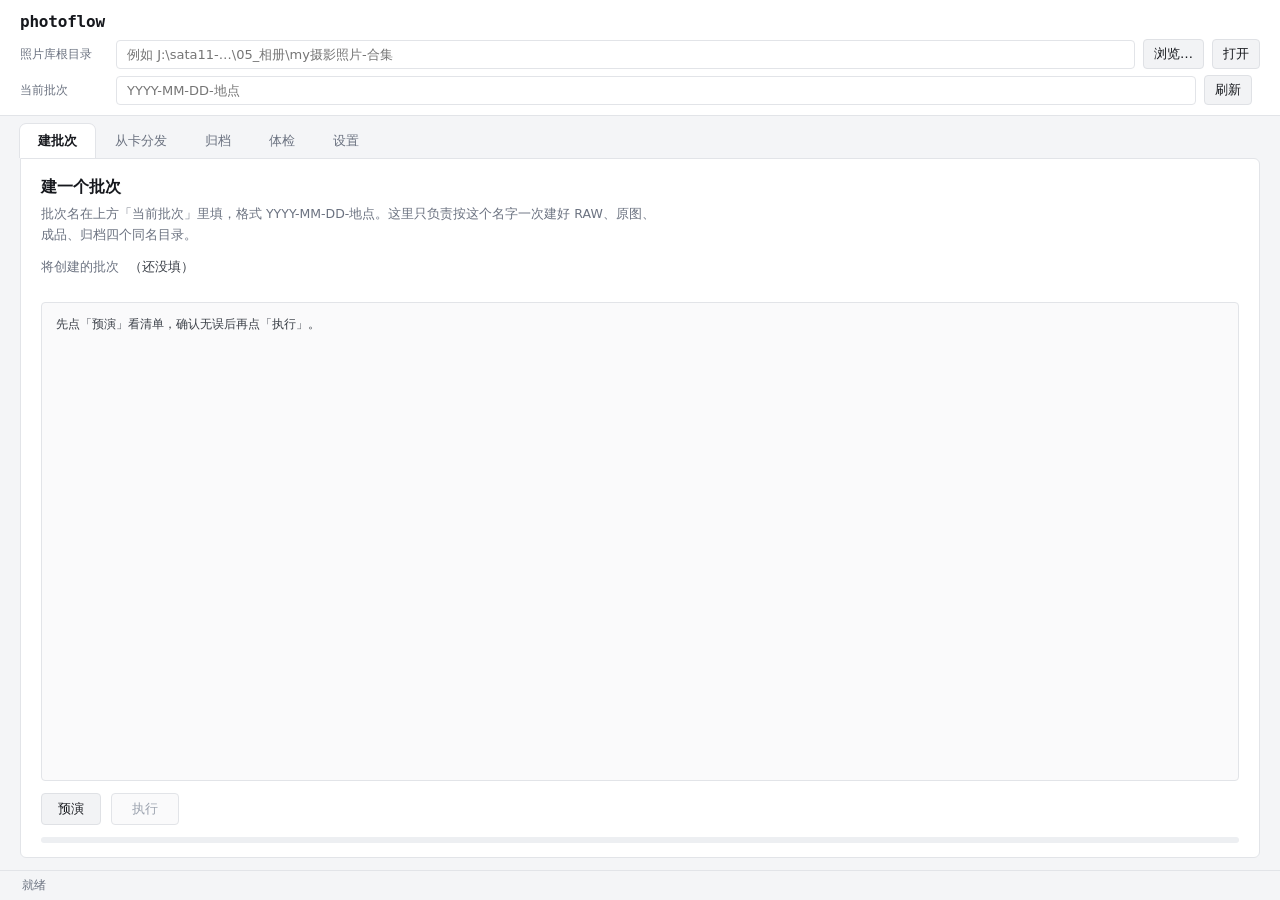
==== gui/ui/index.html @ 1bfbdf98 "1.del python version; 2.add video manager;" ====
<!DOCTYPE html>
<html lang="zh-CN">
<head>
<meta charset="utf-8">
<meta name="viewport" content="width=device-width, initial-scale=1">
<title>photoflow · 照片库工作流</title>
<link rel="stylesheet" href="style.css">
</head>
<body>

<header class="head">
  <div class="head-top">
    <span class="wordmark">photoflow</span>
    <span id="root-hint" class="hint"></span>
  </div>
  <div class="field">
    <label for="root">照片库根目录</label>
    <input id="root" type="text" spellcheck="false" placeholder="例如 J:\sata11-…\05_相册\my摄影照片-合集">
    <button id="pick-root" class="small">浏览…</button>
    <button id="open-root" class="small">打开</button>
  </div>
  <div class="field">
    <label for="batch">当前批次</label>
    <input id="batch" type="text" spellcheck="false" list="batch-list" placeholder="YYYY-MM-DD-地点">
    <datalist id="batch-list"></datalist>
    <button id="refresh-batches" class="small">刷新</button>
  </div>
</header>

<nav class="tabs" id="tabs">
  <button class="tab active" data-tab="new">建批次</button>
  <button class="tab" data-tab="ingest">从卡分发</button>
  <button class="tab" data-tab="archive">归档</button>
  <button class="tab" data-tab="doctor">体检</button>
  <button class="tab" data-tab="settings">设置</button>
</nav>

<main>
  <!-- 建批次 -->
  <section class="panel active" id="panel-new">
    <h2>建一个批次</h2>
    <p class="desc">批次名在上方「当前批次」里填，格式 YYYY-MM-DD-地点。这里只负责按这个名字一次建好
      RAW、原图、成品、归档四个同名目录。</p>
    <div class="readout"><span class="key">将创建的批次</span><span id="new-batch" class="val">（还没填）</span></div>
    <pre class="console" id="out-new">先点「预演」看清单，确认无误后再点「执行」。</pre>
    <div class="actions">
      <button class="secondary" data-preview="new">预演</button>
      <button class="primary" data-apply="new" disabled>执行</button>
    </div>
    <div class="bar"><div class="fill" id="bar-new"></div></div>
  </section>

  <!-- 从卡分发 -->
  <section class="panel" id="panel-ingest">
    <h2>从卡里分发</h2>
    <p class="desc">相机 RAW 进 RAW 目录，JPG / HEIC / PNG / TIFF 进原图目录，视频进视频目录，其余文件跳过。
      同名文件先比大小、再比 SHA-256，内容相同才算重复。</p>
    <div class="field">
      <label for="src">源目录</label>
      <input id="src" type="text" spellcheck="false" placeholder="相机存储卡或已拷到本机的目录，例如 F:\DCIM">
      <button id="pick-src" class="small">浏览…</button>
    </div>
    <div class="checks">
      <label class="check"><input type="checkbox" id="dedupe"> 卡内同名不同内容时自动加 _2/_3</label>
      <label class="check"><input type="checkbox" id="verify"> 复制后逐个比 SHA-256（会明显变慢）</label>
    </div>
    <pre class="console" id="out-ingest">先点「预演」看清单，确认无误后再点「执行」。</pre>
    <div class="actions">
      <button class="secondary" data-preview="ingest">预演</button>
      <button class="primary" data-apply="ingest" disabled>执行</button>
    </div>
    <div class="bar"><div class="fill" id="bar-ingest"></div></div>
  </section>

  <!-- 归档 -->
  <section class="panel" id="panel-archive">
    <h2>归档原图</h2>
    <p class="desc">扫描成品目录里的 -ed 文件，剥掉后缀去原图目录找同名原图，移进归档目录。
      移完之后这张照片在相册里只剩成品一份。没修的原图不动。</p>
    <div class="readout"><span class="key">归档批次</span><span id="arc-batch" class="val">（还没填）</span></div>
    <pre class="console" id="out-archive">先点「预演」看清单，确认无误后再点「执行」。</pre>
    <div class="actions">
      <button class="secondary" data-preview="archive">预演</button>
      <button class="primary" data-apply="archive" disabled>执行</button>
    </div>
    <div class="bar"><div class="fill" id="bar-archive"></div></div>
  </section>

  <!-- 体检 -->
  <section class="panel" id="panel-doctor">
    <h2>全库体检</h2>
    <p class="desc">只读，不改任何文件。检查批次命名、各目录是否对齐、成品目录里散落的文件、
      原图目录里的空目录，以及最关键的「已修但原图还没归档」。</p>
    <pre class="console" id="out-doctor">点「运行」开始体检。</pre>
    <div class="actions">
      <button class="primary" data-preview="doctor">运行</button>
    </div>
    <div class="bar"><div class="fill" id="bar-doctor"></div></div>
  </section>

  <!-- 设置 -->
  <section class="panel" id="panel-settings">
    <h2>目录设置</h2>
    <p class="desc">这里改的是脚本去认哪几个文件夹，不会重命名或移动已有的文件夹。
      改完必须保证照片库里确实叫这些名字，否则所有命令都会找不到目录。</p>
    <div class="settings-grid">
      <label for="dir-raw">RAW 目录</label><input id="dir-raw" class="mono" spellcheck="false">
      <label for="dir-jpg">原图目录</label><input id="dir-jpg" class="mono" spellcheck="false">
      <label for="dir-ed">成品目录</label><input id="dir-ed" class="mono" spellcheck="false">
      <label for="dir-arc">归档目录</label><input id="dir-arc" class="mono" spellcheck="false">
      <label for="dir-vid">视频目录</label><input id="dir-vid" class="mono" spellcheck="false">
    </div>
    <p class="hint-line" id="settings-hint"></p>
    <div class="actions split">
      <div>
        <button class="secondary" id="reset-dirs">恢复默认</button>
        <button class="secondary" id="open-config">打开配置目录</button>
      </div>
      <button class="primary" id="save-settings">保存</button>
    </div>
    <p class="tagline" id="config-path"></p>
  </section>
</main>

<footer class="status">
  <span id="status">就绪</span>
</footer>

<script src="app.js"></script>
</body>
</html>
---- gui/ui/style.css ----
/* photoflow 桌面版样式。
   配色沿用命令行/原桌面版的纸白+墨色，只有主操作是深色块——
   剩下的按钮一律浅灰，层级一眼能分清。 */

:root {
  --ink: #16181d;
  --ink-soft: #3a3f47;
  --muted: #6b7280;
  --faint: #9ca3af;
  --line: #e2e4e8;
  --canvas: #f4f5f7;
  --surface: #ffffff;
  --console: #fafafb;
  --chip: #f2f3f5;
  --chip-hover: #e6e9ed;
  --chip-press: #d8dbe0;
  --ok: #1f7a4d;
  --warn: #a15c00;
  --err: #a3242b;

  --ui: "Microsoft YaHei UI", "Microsoft YaHei", "PingFang SC",
        "Noto Sans CJK SC", "Source Han Sans SC", system-ui, sans-serif;
  --mono: Consolas, "Cascadia Mono", "SF Mono", "DejaVu Sans Mono", monospace;
}

* { box-sizing: border-box; }

html, body {
  height: 100%;
  margin: 0;
}

body {
  display: flex;
  flex-direction: column;
  background: var(--canvas);
  color: var(--ink);
  font-family: var(--ui);
  font-size: 14px;
  -webkit-font-smoothing: antialiased;
  user-select: none;
}

/* ---------------------------------------------------------------- 顶部 */

.head {
  background: var(--surface);
  border-bottom: 1px solid var(--line);
  padding: 12px 20px 10px;
}

.head-top {
  display: flex;
  align-items: baseline;
  gap: 12px;
  margin-bottom: 8px;
}

.wordmark {
  font-family: var(--mono);
  font-size: 16px;
  font-weight: 600;
  letter-spacing: -0.2px;
}

.hint {
  font-size: 12px;
  color: var(--muted);
}

.hint.ok { color: var(--ok); }
.hint.err { color: var(--err); }

.field {
  display: grid;
  grid-template-columns: 88px 1fr auto auto;
  align-items: center;
  gap: 8px;
  margin-top: 6px;
}

.field label {
  font-size: 12px;
  color: var(--muted);
}

input[type="text"] {
  width: 100%;
  padding: 6px 10px;
  border: 1px solid var(--line);
  border-radius: 4px;
  background: var(--surface);
  color: var(--ink);
  font-family: var(--ui);
  font-size: 13px;
  outline: none;
  user-select: text;
}

input[type="text"]:focus { border-color: #c9cdd4; }
input.mono { font-family: var(--mono); font-size: 12.5px; }

/* ---------------------------------------------------------------- 按钮 */

button {
  font-family: var(--ui);
  font-size: 13px;
  border-radius: 4px;
  cursor: pointer;
  transition: background-color 90ms linear, border-color 90ms linear;
}

button.small {
  padding: 5px 10px;
  background: var(--chip);
  color: var(--ink);
  border: 1px solid #dfe1e5;
}

button.small:hover { background: var(--chip-hover); border-color: #c9cdd4; }
button.small:active { background: var(--chip-press); }

button.secondary {
  padding: 6px 16px;
  background: var(--chip);
  color: var(--ink);
  border: 1px solid #dfe1e5;
}

button.secondary:hover { background: var(--chip-hover); border-color: #c9cdd4; }
button.secondary:active { background: var(--chip-press); }

button.primary {
  padding: 6px 20px;
  background: var(--ink);
  color: #fff;
  border: 1px solid var(--ink);
  font-weight: 600;
}

button.primary:hover { background: #2c3038; border-color: #2c3038; }
button.primary:active { background: #000; border-color: #000; }

button:disabled {
  background: #fafafb;
  color: var(--faint);
  border-color: var(--line);
  cursor: default;
  font-weight: normal;
}

/* ---------------------------------------------------------------- 页签 */

.tabs {
  display: flex;
  gap: 2px;
  padding: 8px 20px 0;
  background: var(--canvas);
}

.tab {
  padding: 8px 18px;
  border: 0;
  border-radius: 6px 6px 0 0;
  background: transparent;
  color: var(--muted);
  font-size: 13px;
}

.tab:hover { color: var(--ink-soft); }

.tab.active {
  background: var(--surface);
  color: var(--ink);
  font-weight: 600;
  box-shadow: 0 -1px 0 var(--line), 1px 0 0 var(--line), -1px 0 0 var(--line);
}

/* ---------------------------------------------------------------- 面板 */

main {
  flex: 1;
  min-height: 0;
  display: flex;
  padding: 0 20px 12px;
}

.panel {
  display: none;
  flex: 1;
  min-width: 0;
  flex-direction: column;
  background: var(--surface);
  border: 1px solid var(--line);
  border-radius: 0 6px 6px 6px;
  padding: 18px 20px 14px;
}

.panel.active { display: flex; }

h2 {
  margin: 0 0 6px;
  font-size: 16px;
  font-weight: 600;
}

.desc {
  margin: 0 0 14px;
  max-width: 78ch;
  font-size: 12.5px;
  line-height: 1.65;
  color: var(--muted);
}

.readout {
  display: flex;
  gap: 10px;
  align-items: baseline;
  margin-bottom: 12px;
  font-size: 12.5px;
}

.readout .key { color: var(--muted); }
.readout .val { font-family: var(--mono); color: var(--ink-soft); }

.checks {
  display: flex;
  gap: 20px;
  margin: 10px 0 0;
  font-size: 12.5px;
  color: var(--ink-soft);
}

.check { display: flex; align-items: center; gap: 6px; cursor: pointer; }

/* ---------------------------------------------------------------- 控制台 */

.console {
  flex: 1;
  min-height: 90px;
  margin: 14px 0 0;
  padding: 12px 14px;
  overflow: auto;
  background: var(--console);
  border: 1px solid var(--line);
  border-radius: 4px;
  font-family: var(--mono);
  font-size: 12px;
  line-height: 1.55;
  color: var(--ink-soft);
  white-space: pre;
  user-select: text;
}

/* ---------------------------------------------------------------- 操作与进度 */

.actions {
  display: flex;
  gap: 10px;
  margin-top: 12px;
}

.actions.split { justify-content: space-between; }
.actions.split > div { display: flex; gap: 10px; }

.bar {
  height: 6px;
  margin-top: 12px;
  border-radius: 3px;
  background: #edeff2;
  overflow: hidden;
}

.fill {
  height: 100%;
  width: 0;
  background: var(--ink);
  transition: width 120ms linear;
}

/* ---------------------------------------------------------------- 设置 */

.settings-grid {
  display: grid;
  grid-template-columns: 88px minmax(0, 1fr);
  gap: 8px 10px;
  align-items: center;
  max-width: 640px;
}

.settings-grid label { font-size: 12.5px; color: var(--muted); }

.hint-line {
  margin: 10px 0 0;
  min-height: 18px;
  font-size: 12.5px;
  color: var(--muted);
}

.hint-line.ok { color: var(--ok); }
.hint-line.err { color: var(--err); }

.tagline {
  margin: 16px 0 0;
  font-family: var(--mono);
  font-size: 11.5px;
  color: var(--faint);
  user-select: text;
}

/* ---------------------------------------------------------------- 状态栏 */

.status {
  padding: 6px 22px;
  border-top: 1px solid var(--line);
  background: var(--canvas);
  font-size: 12px;
  color: var(--muted);
}
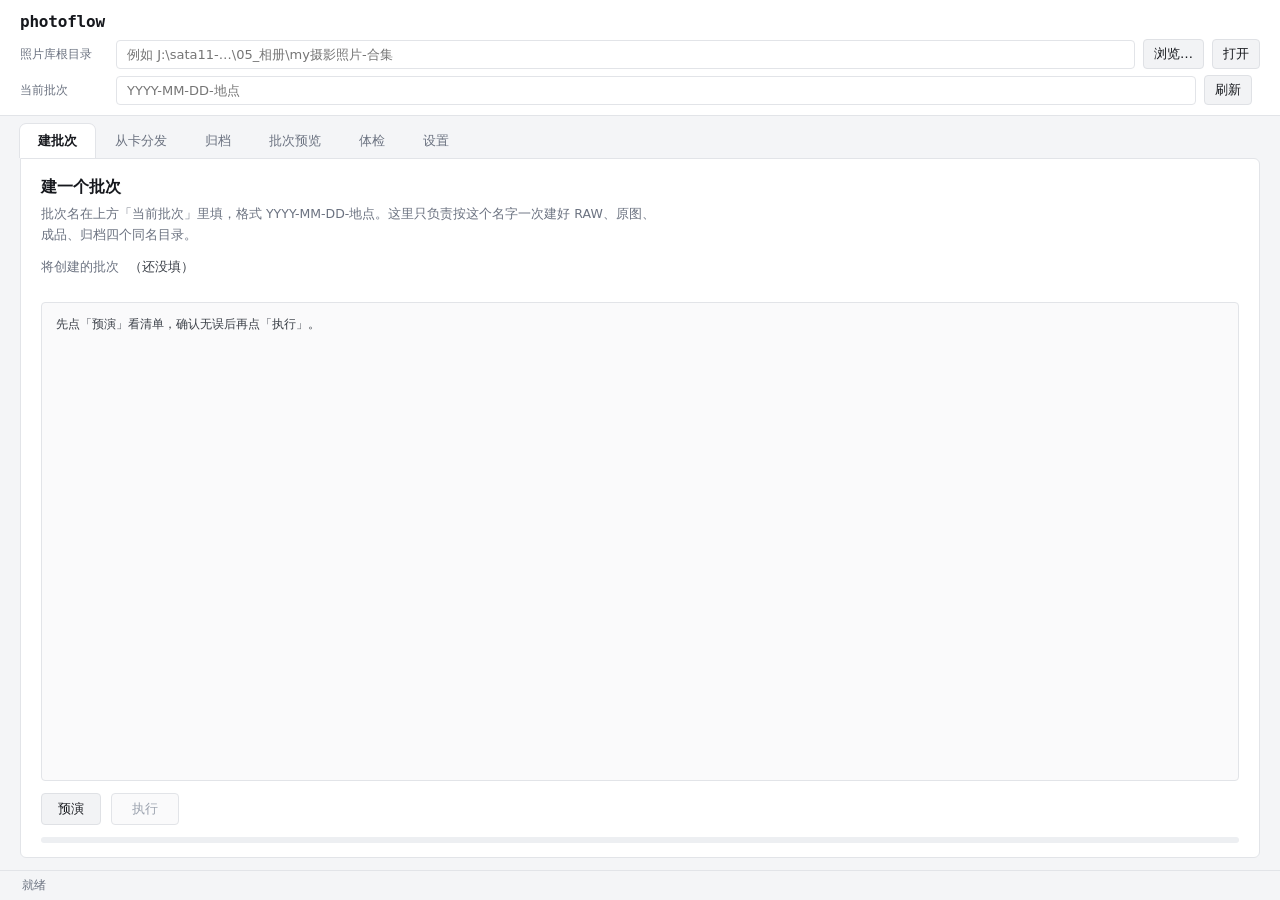
==== commit 20bb4e22: "批次预览" ====
--- a/gui/ui/index.html
+++ b/gui/ui/index.html
@@ -31,6 +31,7 @@
   <button class="tab active" data-tab="new">建批次</button>
   <button class="tab" data-tab="ingest">从卡分发</button>
   <button class="tab" data-tab="archive">归档</button>
+  <button class="tab" data-tab="preview">批次预览</button>
   <button class="tab" data-tab="doctor">体检</button>
   <button class="tab" data-tab="settings">设置</button>
 </nav>
@@ -86,6 +87,30 @@
     <div class="bar"><div class="fill" id="bar-archive"></div></div>
   </section>
 
+  <!-- 批次预览 -->
+  <section class="panel" id="panel-preview">
+    <h2>批次预览</h2>
+    <p class="desc">只读，不改任何文件。左边选一个批次，右边按目录列出它包含的照片；双击一行可以在资源管理器里打开所在目录。</p>
+    <div class="preview-wrap">
+      <aside class="preview-side">
+        <div class="preview-side-head">
+          <span class="key">批次</span>
+          <button id="preview-refresh" class="small">刷新</button>
+        </div>
+        <div class="preview-batches" id="preview-batches"></div>
+      </aside>
+      <div class="preview-main">
+        <div class="preview-head">
+          <span class="preview-title" id="preview-title">还没选批次</span>
+          <div class="chips" id="preview-filter"></div>
+        </div>
+        <div class="preview-list" id="preview-list">
+          <div class="preview-empty">在左边选一个批次。</div>
+        </div>
+      </div>
+    </div>
+  </section>
+
   <!-- 体检 -->
   <section class="panel" id="panel-doctor">
     <h2>全库体检</h2>
--- a/gui/ui/style.css
+++ b/gui/ui/style.css
@@ -317,3 +317,146 @@
   font-size: 12px;
   color: var(--muted);
 }
+
+/* ---------------------------------------------------------------- 批次预览 */
+
+.preview-wrap {
+  flex: 1;
+  min-height: 0;
+  display: flex;
+  gap: 14px;
+  margin-top: 12px;
+}
+
+.preview-side {
+  width: 210px;
+  flex: 0 0 auto;
+  display: flex;
+  flex-direction: column;
+  min-height: 0;
+  border: 1px solid var(--line);
+  border-radius: 4px;
+  background: var(--console);
+}
+
+.preview-side-head {
+  display: flex;
+  align-items: center;
+  justify-content: space-between;
+  padding: 7px 10px;
+  border-bottom: 1px solid var(--line);
+}
+
+.preview-side-head .key { font-size: 12px; color: var(--muted); }
+
+.preview-batches {
+  flex: 1;
+  min-height: 0;
+  overflow: auto;
+  padding: 6px;
+  display: flex;
+  flex-direction: column;
+  gap: 1px;
+  font-size: 12px;
+  color: var(--muted);
+}
+
+.preview-batch {
+  flex: 0 0 auto;
+  min-height: 26px;
+  text-align: left;
+  padding: 6px 8px;
+  border: 0;
+  border-radius: 4px;
+  background: transparent;
+  color: var(--ink-soft);
+  font-family: var(--mono);
+  font-size: 12px;
+  white-space: nowrap;
+  overflow: hidden;
+  text-overflow: ellipsis;
+}
+
+.preview-batch:hover { background: var(--chip-hover); }
+.preview-batch.active { background: var(--chip); color: var(--ink); font-weight: 600; }
+
+.preview-main {
+  flex: 1;
+  min-width: 0;
+  min-height: 0;
+  display: flex;
+  flex-direction: column;
+  border: 1px solid var(--line);
+  border-radius: 4px;
+}
+
+.preview-head {
+  display: flex;
+  align-items: center;
+  gap: 12px;
+  flex-wrap: wrap;
+  padding: 7px 12px;
+  border-bottom: 1px solid var(--line);
+}
+
+.preview-title { font-family: var(--mono); font-size: 12.5px; color: var(--ink); }
+
+.chips { display: flex; gap: 6px; margin-left: auto; flex-wrap: wrap; }
+
+.chip {
+  padding: 4px 10px;
+  border: 1px solid #dfe1e5;
+  border-radius: 999px;
+  background: var(--chip);
+  color: var(--ink-soft);
+  font-size: 12px;
+}
+
+.chip:hover { background: var(--chip-hover); }
+.chip.active { background: var(--ink); border-color: var(--ink); color: #fff; }
+
+.preview-list { flex: 1; min-height: 0; overflow: auto; padding: 4px 10px 14px; }
+
+.preview-group {
+  display: flex;
+  align-items: baseline;
+  gap: 8px;
+  margin: 12px 0 4px;
+  font-size: 12px;
+  color: var(--muted);
+}
+
+.preview-group b { color: var(--ink); font-weight: 600; font-size: 12.5px; }
+.preview-group .cut { color: var(--warn); }
+
+.file-row {
+  display: flex;
+  align-items: baseline;
+  gap: 10px;
+  padding: 4px 6px;
+  border-radius: 3px;
+  font-size: 12px;
+}
+
+.file-row:hover { background: var(--chip); }
+
+.file-tag { flex: 0 0 58px; font-size: 11.5px; color: var(--muted); }
+
+.file-name {
+  flex: 1;
+  min-width: 0;
+  overflow: hidden;
+  text-overflow: ellipsis;
+  white-space: nowrap;
+  font-family: var(--mono);
+  color: var(--ink-soft);
+}
+
+.file-meta {
+  white-space: nowrap;
+  font-family: var(--mono);
+  font-size: 11.5px;
+  color: var(--faint);
+}
+
+.preview-empty { padding: 22px 6px; font-size: 12.5px; color: var(--muted); }
